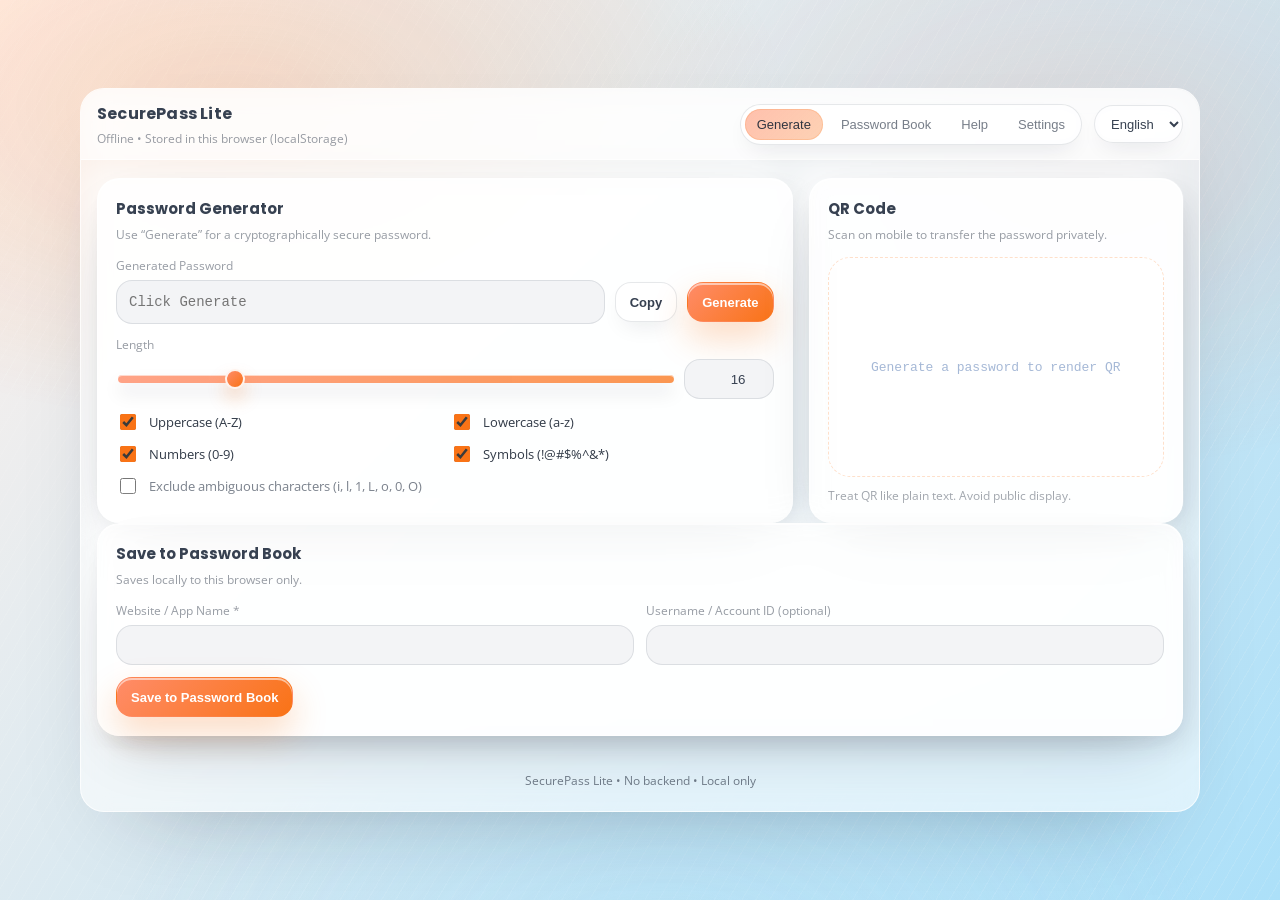
==== index.html @ 14dfa434 "Restructure repo" ====
<!doctype html>
<html lang="en">
  <head>
    <meta charset="UTF-8" />
    <meta name="viewport" content="width=device-width, initial-scale=1.0" />
    <title>SecurePass Lite — Offline Password Generator</title>
    <meta
      name="description"
      content="Generate strong passwords, store locally in your browser, and share via QR code safely."
    />
    <link rel="icon" href="./favicon.svg" />
    <link rel="stylesheet" href="./securepass-lite/styles.css" />
  </head>
  <body>
    <div class="app">
      <header class="header">
        <div class="header__inner">
          <div class="brand">
            <div class="brand__title">SecurePass Lite</div>
            <div class="brand__subtitle" data-i18n="header.subtitle">Offline • Stored in this browser (localStorage)</div>
          </div>
          <div class="header__right">
            <nav class="nav" aria-label="Primary">
              <button class="nav__tab" type="button" data-tab="generate" aria-current="page" data-i18n="nav.generate">Generate</button>
              <button class="nav__tab" type="button" data-tab="book" data-i18n="nav.book">Password Book</button>
              <button class="nav__tab" type="button" data-tab="help" data-i18n="nav.help">Help</button>
              <button class="nav__tab" type="button" data-tab="settings" data-i18n="nav.settings">Settings</button>
            </nav>
            <select id="langSelect" class="lang" aria-label="Language">
              <option value="en">English</option>
              <option value="zh">中文</option>
            </select>
          </div>
        </div>
      </header>

      <main class="main">
        <section class="panel" data-panel="generate">
          <div class="grid">
            <div class="card">
              <div class="card__header">
                <h2 class="card__title" data-i18n="generator.title">Password Generator</h2>
                <div class="card__hint" data-i18n="generator.hint">Use “Generate” for a cryptographically secure password.</div>
              </div>

              <div class="output">
                <label class="field">
                  <span class="field__label" data-i18n="generator.outputLabel">Generated Password</span>
                  <div class="output__row">
                    <input
                      id="generatedPassword"
                      class="output__input"
                      type="text"
                      inputmode="text"
                      autocomplete="off"
                      spellcheck="false"
                      readonly
                      placeholder="Click Generate"
                      data-i18n-placeholder="generator.outputPlaceholder"
                      aria-label="Generated password"
                    />
                    <button id="copyGenerated" class="btn btn--secondary" type="button" data-i18n="actions.copy">Copy</button>
                    <button id="generateBtn" class="btn btn--primary" type="button" data-i18n="actions.generate">Generate</button>
                  </div>
                </label>

                <div class="options">
                  <div class="options__row">
                    <label class="field">
                      <span class="field__label" data-i18n="generator.length">Length</span>
                      <div class="length">
                        <input id="lengthRange" type="range" min="4" max="64" value="16" />
                        <input
                          id="lengthNumber"
                          class="length__number"
                          type="number"
                          min="4"
                          max="64"
                          value="16"
                          aria-label="Password length"
                        />
                      </div>
                    </label>
                  </div>

                  <div class="options__row options__row--checks" role="group" aria-label="Character options">
                    <label class="check">
                      <input id="optUpper" type="checkbox" checked />
                      <span data-i18n="generator.optUpper">Uppercase (A-Z)</span>
                    </label>
                    <label class="check">
                      <input id="optLower" type="checkbox" checked />
                      <span data-i18n="generator.optLower">Lowercase (a-z)</span>
                    </label>
                    <label class="check">
                      <input id="optNumbers" type="checkbox" checked />
                      <span data-i18n="generator.optNumbers">Numbers (0-9)</span>
                    </label>
                    <label class="check">
                      <input id="optSymbols" type="checkbox" checked />
                      <span data-i18n="generator.optSymbols">Symbols (!@#$%^&*)</span>
                    </label>
                    <label class="check check--advanced">
                      <input id="optExcludeAmbiguous" type="checkbox" />
                      <span data-i18n="generator.optExcludeAmbiguous">Exclude ambiguous characters (i, l, 1, L, o, 0, O)</span>
                    </label>
                  </div>

                  <div id="generatorError" class="alert alert--error" role="alert" hidden></div>
                </div>
              </div>
            </div>

            <div class="card">
              <div class="card__header">
                <h2 class="card__title" data-i18n="qr.title">QR Code</h2>
                <div class="card__hint" data-i18n="qr.hint">Scan on mobile to transfer the password privately.</div>
              </div>
              <div class="qr">
                <div class="qr__box" id="qrBox" aria-label="QR code"></div>
                <div class="qr__note" data-i18n="qr.note">Treat QR like plain text. Avoid public display.</div>
              </div>
            </div>
          </div>

          <div class="card">
            <div class="card__header">
              <h2 class="card__title" data-i18n="save.title">Save to Password Book</h2>
              <div class="card__hint" data-i18n="save.hint">Saves locally to this browser only.</div>
            </div>

            <form id="saveForm" class="form">
              <div class="form__row">
                <label class="field">
                  <span class="field__label" data-i18n="save.siteLabel">Website / App Name *</span>
                  <input id="siteInput" class="input" type="text" maxlength="120" required />
                </label>
                <label class="field">
                  <span class="field__label" data-i18n="save.usernameLabel">Username / Account ID (optional)</span>
                  <input id="usernameInput" class="input" type="text" maxlength="160" />
                </label>
              </div>
              <div class="form__row form__row--actions">
                <button id="saveBtn" class="btn btn--primary" type="submit" data-i18n="save.saveBtn">Save to Password Book</button>
                <div id="saveError" class="alert alert--error" role="alert" hidden></div>
              </div>
            </form>
          </div>
        </section>

        <section class="panel" data-panel="book" hidden>
          <div class="card">
            <div class="card__header">
              <h2 class="card__title" data-i18n="book.title">Password Book</h2>
              <div class="card__hint"><span data-i18n="book.storageHintPrefix">Stored in localStorage key:</span> <span class="mono">mySecurePasswords</span></div>
            </div>

            <div class="toolbar">
              <label class="field field--inline">
                <span class="field__label" data-i18n="book.searchLabel">Search</span>
                <input id="searchInput" class="input" type="search" placeholder="Filter by site name" data-i18n-placeholder="book.searchPlaceholder" />
              </label>
              <button id="clearAllBtn" class="btn btn--danger" type="button" data-i18n="book.deleteAll">Delete All</button>
            </div>

            <div id="emptyState" class="empty" hidden>
              <div class="empty__title" data-i18n="book.emptyTitle">No saved passwords yet</div>
              <div class="empty__text" data-i18n="book.emptyText">Generate a password and save it to your Password Book.</div>
              <button class="btn btn--primary" type="button" data-switch-to="generate" data-i18n="book.goToGenerator">Go to Generator</button>
            </div>

            <div class="tableWrap" aria-label="Saved password entries">
              <table class="table">
                <thead>
                  <tr>
                    <th data-i18n="table.site">Website / App</th>
                    <th data-i18n="table.username">Username</th>
                    <th data-i18n="table.password">Password</th>
                    <th data-i18n="table.created">Created</th>
                    <th class="table__actions" data-i18n="table.actions">Actions</th>
                  </tr>
                </thead>
                <tbody id="bookTbody"></tbody>
              </table>
            </div>
          </div>
        </section>

        <section class="panel" data-panel="help" hidden>
          <div class="card">
            <div class="card__header">
              <h2 class="card__title" data-i18n="help.title">Help & Security Notes</h2>
              <div class="card__hint" data-i18n="help.hint">SecurePass Lite is offline-first. No server is used.</div>
            </div>
            <div class="help">
              <div class="help__block">
                <h3 class="help__title" data-i18n="help.storageTitle">Storage</h3>
                <p class="help__text" data-i18n="help.storageText">Your data is stored in your current browser’s localStorage. Clearing site data or using private mode may remove it.</p>
              </div>
              <div class="help__block">
                <h3 class="help__title" data-i18n="help.clipboardTitle">Clipboard</h3>
                <p class="help__text" data-i18n="help.clipboardText">Copied passwords may be readable by other apps on your device. Clear your clipboard if needed.</p>
              </div>
              <div class="help__block">
                <h3 class="help__title" data-i18n="help.qrTitle">QR Code Safety</h3>
                <p class="help__text" data-i18n="help.qrText">A QR code is equivalent to showing the password in plaintext. Only use it in private.</p>
              </div>
            </div>
          </div>
        </section>

        <section class="panel" data-panel="settings" hidden>
          <div class="card">
            <div class="card__header">
              <h2 class="card__title" data-i18n="settings.title">Settings</h2>
              <div class="card__hint" data-i18n="settings.hint">Export or import your local password book.</div>
            </div>

            <div class="backup">
              <div class="backup__row">
                <div class="backup__meta">
                  <div class="backup__title" data-i18n="settings.backupTitle">Data Backup</div>
                  <div class="backup__desc" data-i18n="settings.backupDesc">Export downloads a file. Import overwrites your current data.</div>
                </div>
                <div class="backup__actions">
                  <button id="exportBtn" class="btn btn--secondary" type="button" data-i18n="settings.export">Export</button>
                  <button id="importBtn" class="btn btn--primary" type="button" data-i18n="settings.import">Import</button>
                  <input id="importFile" type="file" accept="application/json,.json" hidden />
                </div>
              </div>
              <div id="importError" class="alert alert--error" role="alert" hidden></div>
            </div>
          </div>
        </section>
      </main>

      <footer class="footer">
        <div class="footer__inner">
          <div class="footer__text" data-i18n="footer.text">SecurePass Lite • No backend • Local only</div>
        </div>
      </footer>
    </div>

    <div id="toast" class="toast" role="status" aria-live="polite" hidden></div>

    <script src="./qrcode.min.js"></script>
    <script type="module" src="./securepass-lite/app.js"></script>
  </body>
</html>
---- securepass-lite/styles.css ----
@import url('https://fonts.googleapis.com/css2?family=Open+Sans:wght@400;500;600;700&family=Poppins:wght@500;600;700&display=swap');

:root {
  --bg1: #fff1eb;
  --bg2: #ace0f9;
  --text: #374151;
  --muted: rgba(55, 65, 81, 0.68);
  --muted2: rgba(55, 65, 81, 0.52);
  --primary: #f97316;
  --primary2: #ff8c69;
  --danger: #ef4444;
  --surface: rgba(255, 255, 255, 0.78);
  --surface2: rgba(255, 255, 255, 0.62);
  --border: rgba(255, 255, 255, 0.6);
  --border2: rgba(55, 65, 81, 0.1);
  --shadow: 0 24px 55px -24px rgba(17, 24, 39, 0.26);
  --shadow2: 0 10px 25px -10px rgba(17, 24, 39, 0.12);
  --shadow-inset: 0 1px 0 rgba(255, 255, 255, 0.7) inset;
  --radius: 22px;
  --radius-sm: 16px;
}

* {
  box-sizing: border-box;
}

html,
body {
  height: 100%;
}

html {
  color-scheme: light;
}

body {
  margin: 0;
  font-family: 'Open Sans', ui-sans-serif, system-ui, -apple-system, Segoe UI, Roboto, Helvetica, Arial;
  color: var(--text);
  background: linear-gradient(135deg, var(--bg1), var(--bg2));
}

body::before {
  content: '';
  position: fixed;
  inset: 0;
  pointer-events: none;
  background:
    radial-gradient(900px 520px at 18% 12%, rgba(249, 115, 22, 0.22), transparent 62%),
    radial-gradient(800px 520px at 86% 18%, rgba(255, 140, 105, 0.22), transparent 60%),
    radial-gradient(900px 620px at 52% 110%, rgba(172, 224, 249, 0.55), transparent 62%),
    repeating-linear-gradient(
      120deg,
      rgba(255, 255, 255, 0.12) 0,
      rgba(255, 255, 255, 0.12) 1px,
      transparent 1px,
      transparent 12px
    );
  opacity: 0.75;
}

body.mode-web {
  min-height: 100vh;
  display: flex;
  align-items: center;
  justify-content: center;
  padding: 28px;
}

body.mode-web::before {
  opacity: 0.85;
}

body.mode-web .app {
  width: min(1120px, calc(100% - 0px));
  min-height: unset;
  border-radius: 24px;
  background: rgba(255, 255, 255, 0.55);
  border: 1px solid rgba(255, 255, 255, 0.7);
  box-shadow: 0 40px 90px -55px rgba(17, 24, 39, 0.35);
  backdrop-filter: blur(14px);
  overflow: hidden;
}

body.mode-web .header {
  position: static;
  border-bottom: 1px solid rgba(255, 255, 255, 0.65);
}

body.mode-web .main {
  margin: 18px auto 22px;
}

body.mode-extension {
  width: 360px;
  height: auto;
  max-height: 600px;
  overflow: hidden;
  background: rgba(248, 250, 252, 1);
}

body.mode-extension::before {
  content: none;
}

body.mode-extension .app {
  min-height: unset;
}

body.mode-extension .header {
  position: static;
  padding: 12px;
}

body.mode-extension .header__inner {
  width: auto;
}

body.mode-extension .main {
  width: auto;
  margin: 0;
  padding: 12px;
  overflow: auto;
}

body.mode-extension .grid {
  grid-template-columns: 1fr;
}

body.mode-extension .output__row {
  grid-template-columns: 1fr;
}

.app {
  min-height: 100%;
  display: flex;
  flex-direction: column;
}

.header {
  position: sticky;
  top: 0;
  z-index: 20;
  backdrop-filter: blur(14px);
  background: rgba(255, 255, 255, 0.54);
  border-bottom: 1px solid rgba(255, 255, 255, 0.65);
}

.header {
  display: block;
  padding: 12px 0;
}

.header__inner {
  width: min(1120px, calc(100% - 32px));
  margin: 0 auto;
  display: flex;
  align-items: center;
  justify-content: space-between;
  gap: 16px;
}

.header__right {
  display: flex;
  align-items: center;
  gap: 12px;
}

.lang {
  height: 38px;
  border-radius: 999px;
  border: 1px solid rgba(55, 65, 81, 0.12);
  background: rgba(255, 255, 255, 0.64);
  color: var(--text);
  padding: 0 12px;
  outline: none;
  font-size: 13px;
  box-shadow: var(--shadow2);
  backdrop-filter: blur(10px);
}

.lang:focus {
  border-color: rgba(249, 115, 22, 0.55);
  box-shadow: 0 0 0 4px rgba(249, 115, 22, 0.18);
}

.lang option {
  background: rgba(255, 255, 255, 1);
  color: var(--text);
}

.brand__title {
  font-family: 'Poppins', ui-sans-serif, system-ui;
  font-size: 16px;
  font-weight: 650;
  letter-spacing: 0.2px;
}

.brand__subtitle {
  font-size: 12px;
  color: var(--muted2);
  margin-top: 4px;
}

.nav {
  display: inline-flex;
  background: rgba(255, 255, 255, 0.62);
  border: 1px solid rgba(55, 65, 81, 0.12);
  border-radius: 999px;
  padding: 4px;
  gap: 6px;
  box-shadow: var(--shadow2);
  backdrop-filter: blur(10px);
}

.nav__tab {
  appearance: none;
  border: 0;
  background: transparent;
  color: var(--muted);
  padding: 9px 12px;
  border-radius: 999px;
  cursor: pointer;
  font-size: 13px;
  line-height: 1;
  transition: background 160ms ease, color 160ms ease, box-shadow 160ms ease;
}

.nav__tab[aria-current='page'] {
  background: linear-gradient(135deg, rgba(255, 140, 105, 0.55), rgba(249, 115, 22, 0.32));
  color: rgba(31, 41, 55, 0.92);
  box-shadow: 0 0 0 1px rgba(249, 115, 22, 0.18) inset;
}

.nav__tab:hover {
  background: rgba(249, 115, 22, 0.12);
  color: rgba(31, 41, 55, 0.92);
}

.main {
  flex: 1;
  width: min(1120px, calc(100% - 32px));
  margin: 20px auto 28px;
}

.grid {
  display: grid;
  gap: 16px;
  grid-template-columns: 1fr;
}

.card {
  background: rgba(255, 255, 255, 0.86);
  border: 1px solid rgba(255, 255, 255, 0.7);
  border-radius: var(--radius);
  box-shadow:
    0 28px 65px -30px rgba(17, 24, 39, 0.28),
    0 10px 26px -16px rgba(17, 24, 39, 0.16),
    14px 14px 28px rgba(17, 24, 39, 0.06),
    -14px -14px 28px rgba(255, 255, 255, 0.6),
    var(--shadow-inset);
  padding: 18px;
  backdrop-filter: blur(10px);
}

.card__header {
  display: flex;
  flex-direction: column;
  gap: 6px;
  margin-bottom: 14px;
}

.card__title {
  margin: 0;
  font-family: 'Poppins', ui-sans-serif, system-ui;
  font-size: 15px;
  font-weight: 650;
}

.card__hint {
  font-size: 12px;
  color: var(--muted2);
}

.mono {
  font-family: ui-monospace, SFMono-Regular, Menlo, Monaco, Consolas, "Liberation Mono", "Courier New";
  color: rgba(31, 41, 55, 0.92);
}

.field {
  display: block;
}

.field__label {
  display: block;
  font-size: 12px;
  color: var(--muted2);
  margin-bottom: 6px;
}

.input {
  width: 100%;
  height: 40px;
  border-radius: var(--radius-sm);
  border: 1px solid rgba(55, 65, 81, 0.12);
  background: rgba(243, 244, 246, 0.95);
  color: var(--text);
  padding: 10px 12px;
  outline: none;
}

.input:focus {
  border-color: rgba(249, 115, 22, 0.58);
  box-shadow: 0 0 0 4px rgba(249, 115, 22, 0.18);
}

.output__row {
  display: grid;
  grid-template-columns: 1fr auto auto;
  gap: 10px;
  align-items: center;
}

.output__input {
  height: 44px;
  border-radius: var(--radius-sm);
  border: 1px solid rgba(55, 65, 81, 0.12);
  background: rgba(243, 244, 246, 0.95);
  color: var(--text);
  padding: 10px 12px;
  outline: none;
  font-family: ui-monospace, SFMono-Regular, Menlo, Monaco, Consolas, "Liberation Mono", "Courier New";
  font-size: 14px;
}

.btn {
  appearance: none;
  border: 1px solid transparent;
  border-radius: var(--radius-sm);
  height: 40px;
  padding: 0 14px;
  cursor: pointer;
  color: var(--text);
  font-weight: 650;
  font-size: 13px;
  line-height: 1;
  transition: transform 90ms ease, box-shadow 160ms ease, background 160ms ease, border-color 160ms ease, opacity 160ms ease;
}

.btn:active {
  transform: translateY(1px);
}

.btn:focus-visible {
  outline: none;
  box-shadow: 0 0 0 4px rgba(249, 115, 22, 0.18);
}

.btn--sm {
  height: 34px;
  padding: 0 10px;
  border-radius: 10px;
  font-size: 12px;
}

.btn--primary {
  color: #ffffff;
  background: linear-gradient(135deg, var(--primary2), var(--primary));
  box-shadow:
    0 16px 34px rgba(249, 115, 22, 0.26),
    0 2px 0 rgba(255, 255, 255, 0.55) inset;
}

.btn--primary:hover {
  box-shadow:
    0 18px 40px rgba(249, 115, 22, 0.3),
    0 2px 0 rgba(255, 255, 255, 0.55) inset;
}

.btn--secondary {
  background: rgba(255, 255, 255, 0.65);
  border-color: rgba(55, 65, 81, 0.12);
  box-shadow: var(--shadow2);
}

.btn--secondary:hover {
  background: rgba(255, 255, 255, 0.78);
}

.btn--danger {
  background: linear-gradient(135deg, rgba(239, 68, 68, 0.18), rgba(239, 68, 68, 0.12));
  border-color: rgba(239, 68, 68, 0.22);
  color: rgba(127, 29, 29, 0.92);
}

.btn--danger:hover {
  background: linear-gradient(135deg, rgba(239, 68, 68, 0.22), rgba(239, 68, 68, 0.14));
}

.options {
  margin-top: 12px;
}

.options__row {
  margin-top: 12px;
}

.options__row--checks {
  display: grid;
  grid-template-columns: 1fr;
  gap: 10px;
}

.check {
  display: inline-flex;
  align-items: center;
  gap: 10px;
  font-size: 13px;
  color: rgba(31, 41, 55, 0.92);
}

.check input {
  width: 16px;
  height: 16px;
  accent-color: var(--primary);
}

.check--advanced {
  color: var(--muted);
}

.length {
  display: grid;
  grid-template-columns: 1fr 90px;
  gap: 12px;
  align-items: center;
}

.length input[type='range'] {
  width: 100%;
  -webkit-appearance: none;
  appearance: none;
  height: 8px;
  border-radius: 999px;
  background: linear-gradient(90deg, rgba(255, 140, 105, 0.8), rgba(249, 115, 22, 0.75));
  box-shadow: 0 1px 0 rgba(255, 255, 255, 0.6) inset, 0 10px 18px rgba(17, 24, 39, 0.1);
}

.length input[type='range']::-webkit-slider-thumb {
  -webkit-appearance: none;
  appearance: none;
  width: 20px;
  height: 20px;
  border-radius: 999px;
  background: linear-gradient(135deg, var(--primary2), var(--primary));
  border: 2px solid rgba(255, 255, 255, 0.9);
  box-shadow: 0 10px 18px rgba(249, 115, 22, 0.25);
}

.length input[type='range']::-moz-range-track {
  height: 8px;
  border-radius: 999px;
  background: linear-gradient(90deg, rgba(255, 140, 105, 0.8), rgba(249, 115, 22, 0.75));
}

.length input[type='range']::-moz-range-thumb {
  width: 20px;
  height: 20px;
  border-radius: 999px;
  background: linear-gradient(135deg, var(--primary2), var(--primary));
  border: 2px solid rgba(255, 255, 255, 0.9);
  box-shadow: 0 10px 18px rgba(249, 115, 22, 0.25);
}

.length__number {
  width: 100%;
  height: 40px;
  border-radius: var(--radius-sm);
  border: 1px solid rgba(55, 65, 81, 0.12);
  background: rgba(243, 244, 246, 0.95);
  color: var(--text);
  padding: 10px 12px;
  outline: none;
  text-align: right;
}

.length__number:focus {
  border-color: rgba(249, 115, 22, 0.58);
  box-shadow: 0 0 0 4px rgba(249, 115, 22, 0.18);
}

.alert {
  margin-top: 10px;
  padding: 10px 12px;
  border-radius: var(--radius-sm);
  font-size: 13px;
  border: 1px solid transparent;
}

.alert--error {
  background: rgba(239, 68, 68, 0.12);
  border-color: rgba(239, 68, 68, 0.22);
  color: rgba(127, 29, 29, 0.92);
}

.form {
  display: flex;
  flex-direction: column;
  gap: 12px;
}

.form__row {
  display: grid;
  grid-template-columns: 1fr;
  gap: 12px;
}

.form__row--actions {
  display: flex;
  align-items: center;
  gap: 12px;
}

.qr {
  display: grid;
  grid-template-columns: 1fr;
  gap: 10px;
}

.qr__box {
  width: 100%;
  min-height: 220px;
  border-radius: var(--radius);
  border: 1px dashed rgba(249, 115, 22, 0.22);
  display: grid;
  place-items: center;
  background: rgba(255, 255, 255, 0.65);
  overflow: hidden;
}

.qr__box > img,
.qr__box > canvas {
  max-width: 220px;
  max-height: 220px;
}

.qr__note {
  font-size: 12px;
  color: var(--muted2);
}

.toolbar {
  display: flex;
  flex-direction: column;
  gap: 12px;
  margin-bottom: 14px;
}

.field--inline {
  display: grid;
  gap: 6px;
}

.tableWrap {
  width: 100%;
  overflow: auto;
  border-radius: var(--radius-sm);
  border: 1px solid rgba(255, 255, 255, 0.75);
  background: rgba(255, 255, 255, 0.58);
  box-shadow: var(--shadow2);
  backdrop-filter: blur(10px);
}

.table {
  width: 100%;
  border-collapse: collapse;
  min-width: 860px;
  background: transparent;
}

.table th,
.table td {
  padding: 12px 12px;
  border-bottom: 1px solid var(--border2);
  text-align: left;
  vertical-align: middle;
  font-size: 13px;
}

.table th {
  font-size: 12px;
  color: var(--muted);
  background: rgba(255, 255, 255, 0.78);
  position: sticky;
  top: 0;
}

.table tbody tr:hover {
  background: rgba(249, 115, 22, 0.06);
}

.table__actions {
  width: 220px;
}

.rowActions {
  display: inline-flex;
  gap: 8px;
  flex-wrap: wrap;
}

.pill {
  display: inline-flex;
  align-items: center;
  gap: 8px;
}

.pill__value {
  font-family: ui-monospace, SFMono-Regular, Menlo, Monaco, Consolas, "Liberation Mono", "Courier New";
  padding: 8px 10px;
  border-radius: var(--radius-sm);
  border: 1px solid rgba(55, 65, 81, 0.12);
  background: rgba(243, 244, 246, 0.95);
  max-width: 260px;
  overflow: hidden;
  text-overflow: ellipsis;
  white-space: nowrap;
}

.empty {
  padding: 18px;
  border-radius: var(--radius);
  border: 1px dashed rgba(249, 115, 22, 0.22);
  background: rgba(255, 255, 255, 0.62);
  display: grid;
  gap: 10px;
}

.empty__title {
  font-size: 14px;
  font-weight: 700;
}

.empty__text {
  font-size: 13px;
  color: var(--muted2);
}

.help {
  display: grid;
  grid-template-columns: 1fr;
  gap: 12px;
}

.help__title {
  margin: 0 0 6px;
  font-size: 13px;
}

.help__text {
  margin: 0;
  font-size: 13px;
  color: rgba(31, 41, 55, 0.86);
  line-height: 1.45;
}

.backup {
  display: grid;
  gap: 10px;
}

.backup__row {
  display: grid;
  grid-template-columns: 1fr;
  gap: 12px;
}

.backup__title {
  font-weight: 700;
  font-size: 13px;
}

.backup__desc {
  margin-top: 4px;
  font-size: 12px;
  color: var(--muted2);
  line-height: 1.4;
}

.backup__actions {
  display: flex;
  gap: 10px;
  flex-wrap: wrap;
}

.footer {
  padding: 14px 0 22px;
  color: var(--muted);
  font-size: 12px;
  text-align: center;
}

.footer__inner {
  width: min(1120px, calc(100% - 32px));
  margin: 0 auto;
}

.toast {
  position: fixed;
  left: 50%;
  bottom: 18px;
  transform: translateX(-50%);
  background: rgba(255, 255, 255, 0.82);
  border: 1px solid rgba(255, 255, 255, 0.75);
  padding: 10px 12px;
  border-radius: 999px;
  box-shadow: var(--shadow2);
  font-size: 13px;
  color: rgba(31, 41, 55, 0.92);
  min-width: 160px;
  text-align: center;
  backdrop-filter: blur(10px);
}

@media (min-width: 760px) {
  .grid {
    grid-template-columns: 1.3fr 0.7fr;
  }

  .form__row {
    grid-template-columns: 1fr 1fr;
  }

  .toolbar {
    flex-direction: row;
    align-items: end;
    justify-content: space-between;
  }
}

@media (max-width: 560px) {
  .header__inner {
    align-items: start;
  }

  .header__right {
    flex-direction: column;
    align-items: end;
    gap: 10px;
  }

  .output__row {
    grid-template-columns: 1fr;
  }
}

@media (prefers-reduced-motion: reduce) {
  * {
    transition-duration: 1ms !important;
    scroll-behavior: auto !important;
  }
}

@media (min-width: 920px) {
  .options__row--checks {
    grid-template-columns: 1fr 1fr;
  }
}
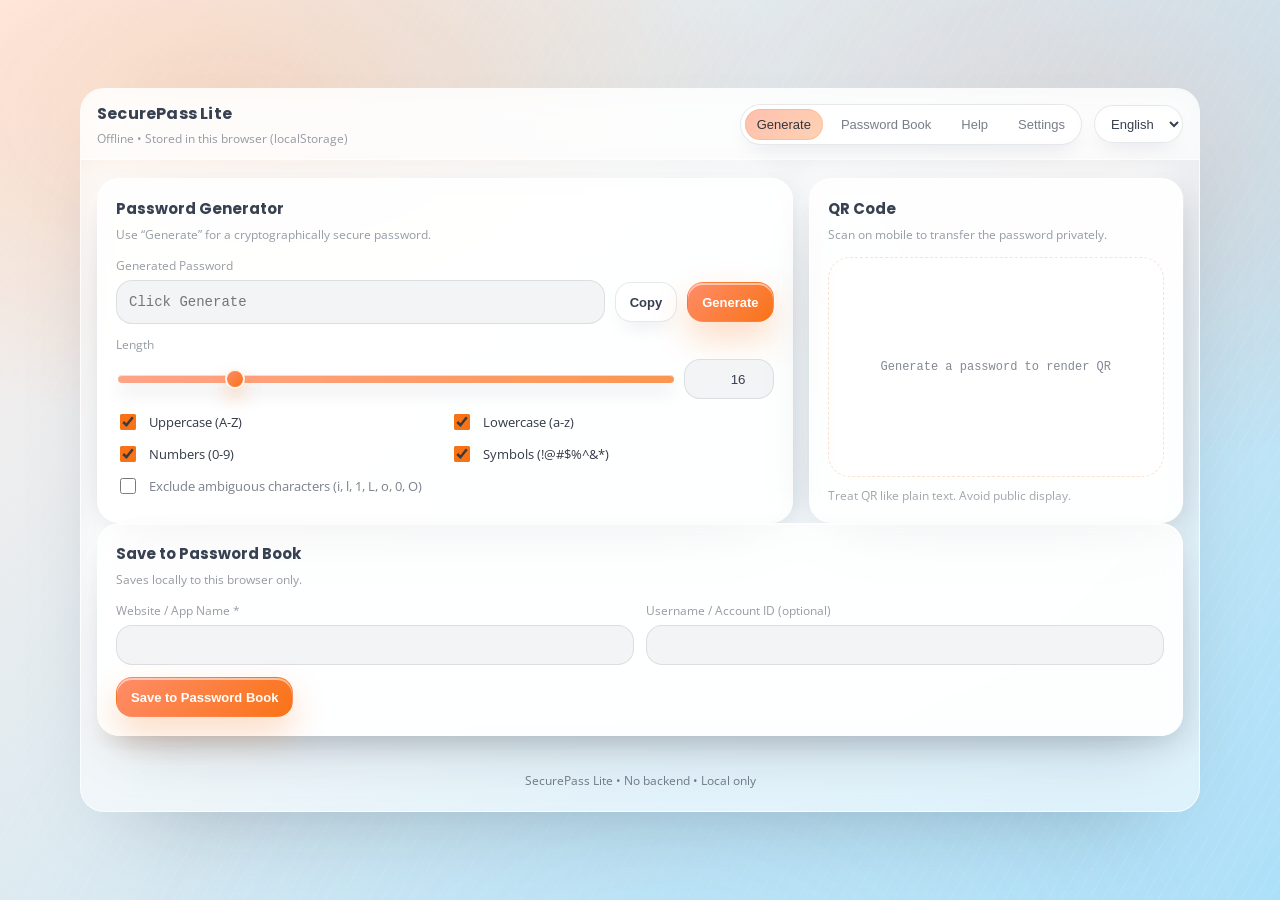
==== commit e3a28e29: "语言切换失败" ====
--- a/index.html
+++ b/index.html
@@ -244,6 +244,6 @@
     <div id="toast" class="toast" role="status" aria-live="polite" hidden></div>
 
     <script src="./qrcode.min.js"></script>
-    <script type="module" src="./securepass-lite/app.js"></script>
+    <script src="./script.js"></script>
   </body>
 </html>
